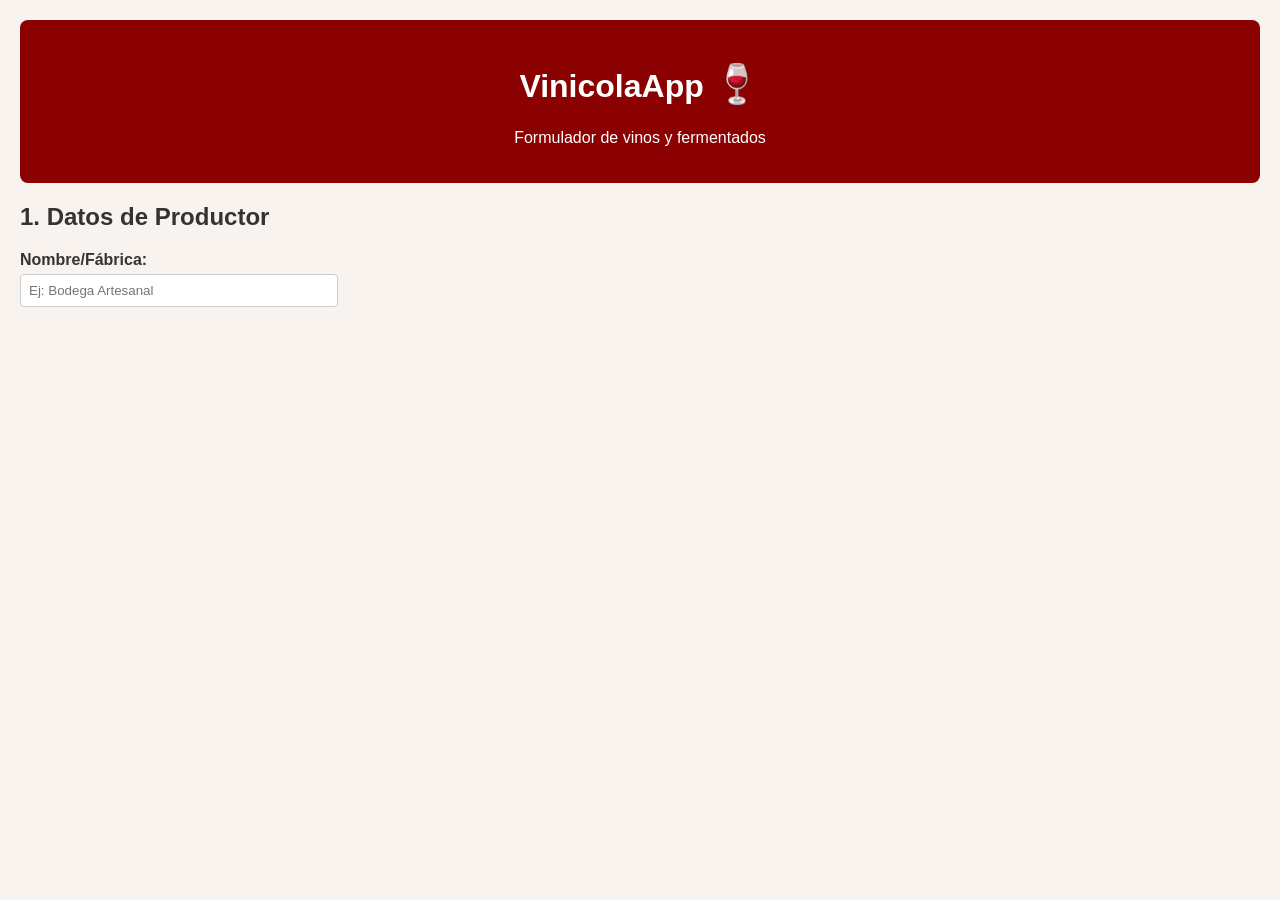
==== index.html @ 758805b4 "estructura incial" ====
<!DOCTYPE html>
<html lang="es">
<head>
    <meta charset="UTF-8">
    <meta name="viewport" content="width=device-width, initial-scale=1.0">
    <title>VinicolaApp 🍷</title>
    <link rel="stylesheet" href="css/style.css">
</head>
<body>
    <header>
        <h1>VinicolaApp <span>🍷</span></h1>
        <p>Formulador de vinos y fermentados</p>
    </header>

    <main>
        <section id="datos-productor">
            <h2>1. Datos de Productor</h2>
            <div class="form-group">
                <label for="nombre">Nombre/Fábrica:</label>
                <input type="text" id="nombre" placeholder="Ej: Bodega Artesanal">
            </div>
            <!-- Más campos... -->
        </section>
    </main>

    <script src="js/app.js"></script>
</body>
</html>
---- css/style.css ----
body {
    font-family: Arial, sans-serif;
    margin: 0;
    padding: 20px;
    background-color: #f9f3f0;
    color: #333;
}

header {
    background-color: #8b0000; /* Rojo vino */
    color: white;
    padding: 20px;
    text-align: center;
    border-radius: 8px;
}

h1 span {
    font-size: 1.2em;
}

.form-group {
    margin-bottom: 15px;
}

label {
    display: block;
    margin-bottom: 5px;
    font-weight: bold;
}

input, select {
    padding: 8px;
    width: 100%;
    max-width: 300px;
    border: 1px solid #ccc;
    border-radius: 4px;
}
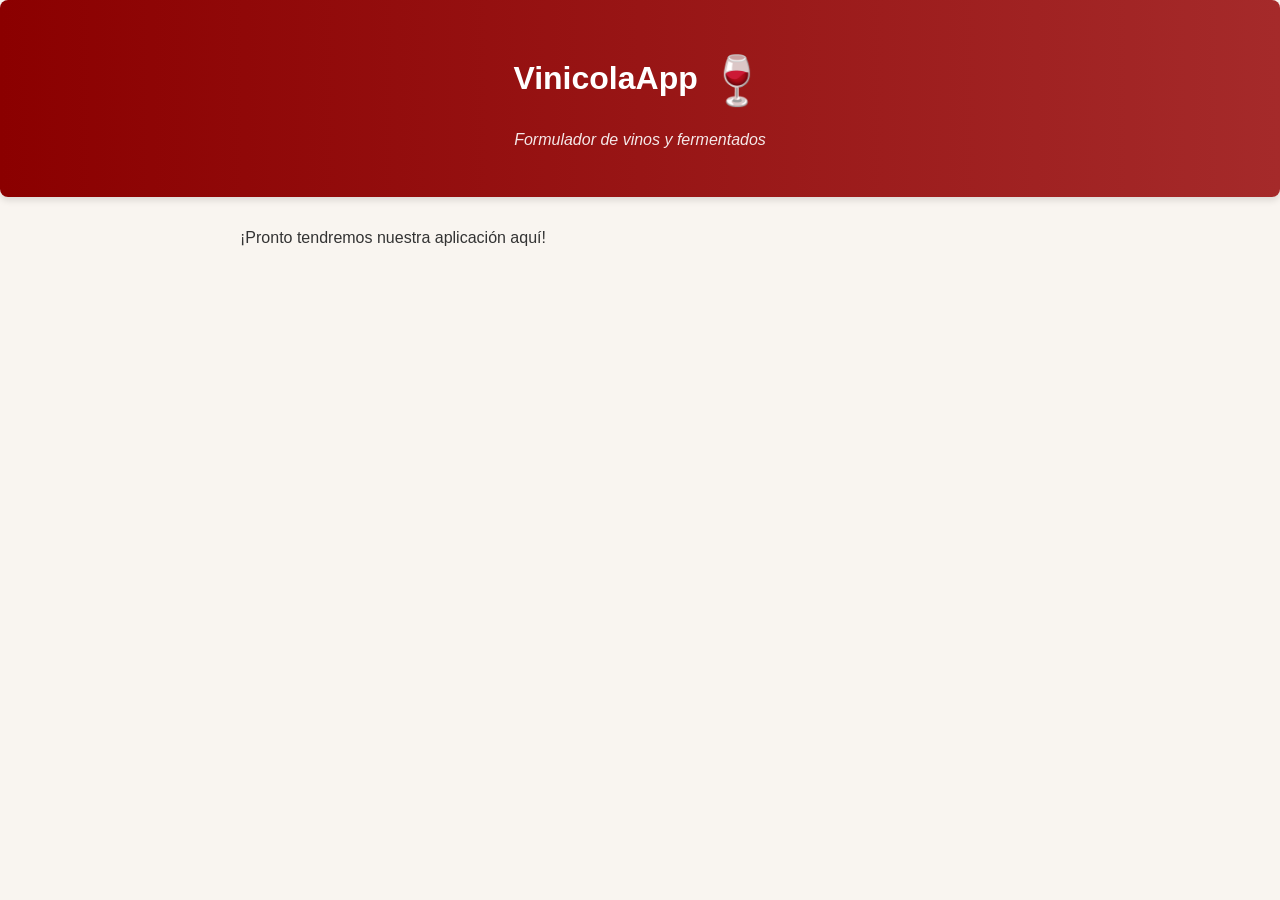
==== commit dae81d0c: "primera estructura basica" ====
--- a/index.html
+++ b/index.html
@@ -7,19 +7,15 @@
     <link rel="stylesheet" href="css/style.css">
 </head>
 <body>
-    <header>
-        <h1>VinicolaApp <span>🍷</span></h1>
-        <p>Formulador de vinos y fermentados</p>
+    <header class="wine-header">
+        <h1>VinicolaApp <span class="wine-emoji">🍷</span></h1>
+        <p class="tagline">Formulador de vinos y fermentados</p>
     </header>
 
-    <main>
-        <section id="datos-productor">
-            <h2>1. Datos de Productor</h2>
-            <div class="form-group">
-                <label for="nombre">Nombre/Fábrica:</label>
-                <input type="text" id="nombre" placeholder="Ej: Bodega Artesanal">
-            </div>
-            <!-- Más campos... -->
+    <main class="container">
+        <!-- Aquí irán las secciones -->
+        <section id="app-content">
+            <p>¡Pronto tendremos nuestra aplicación aquí!</p>
         </section>
     </main>
 
--- a/css/style.css
+++ b/css/style.css
@@ -34,4 +34,36 @@
     max-width: 300px;
     border: 1px solid #ccc;
     border-radius: 4px;
+}
+/* Estilos principales */
+body {
+    font-family: 'Arial', sans-serif;
+    margin: 0;
+    padding: 0;
+    background-color: #f9f5f0; /* Fondo crema claro */
+    color: #333;
+}
+
+.wine-header {
+    background: linear-gradient(to right, #8b0000, #a52a2a); /* Degradado rojo vino */
+    color: white;
+    padding: 2rem;
+    text-align: center;
+    box-shadow: 0 4px 6px rgba(0, 0, 0, 0.1);
+}
+
+.wine-emoji {
+    font-size: 1.5em;
+    vertical-align: middle;
+}
+
+.tagline {
+    font-style: italic;
+    opacity: 0.9;
+}
+
+.container {
+    max-width: 800px;
+    margin: 2rem auto;
+    padding: 0 1rem;
 }
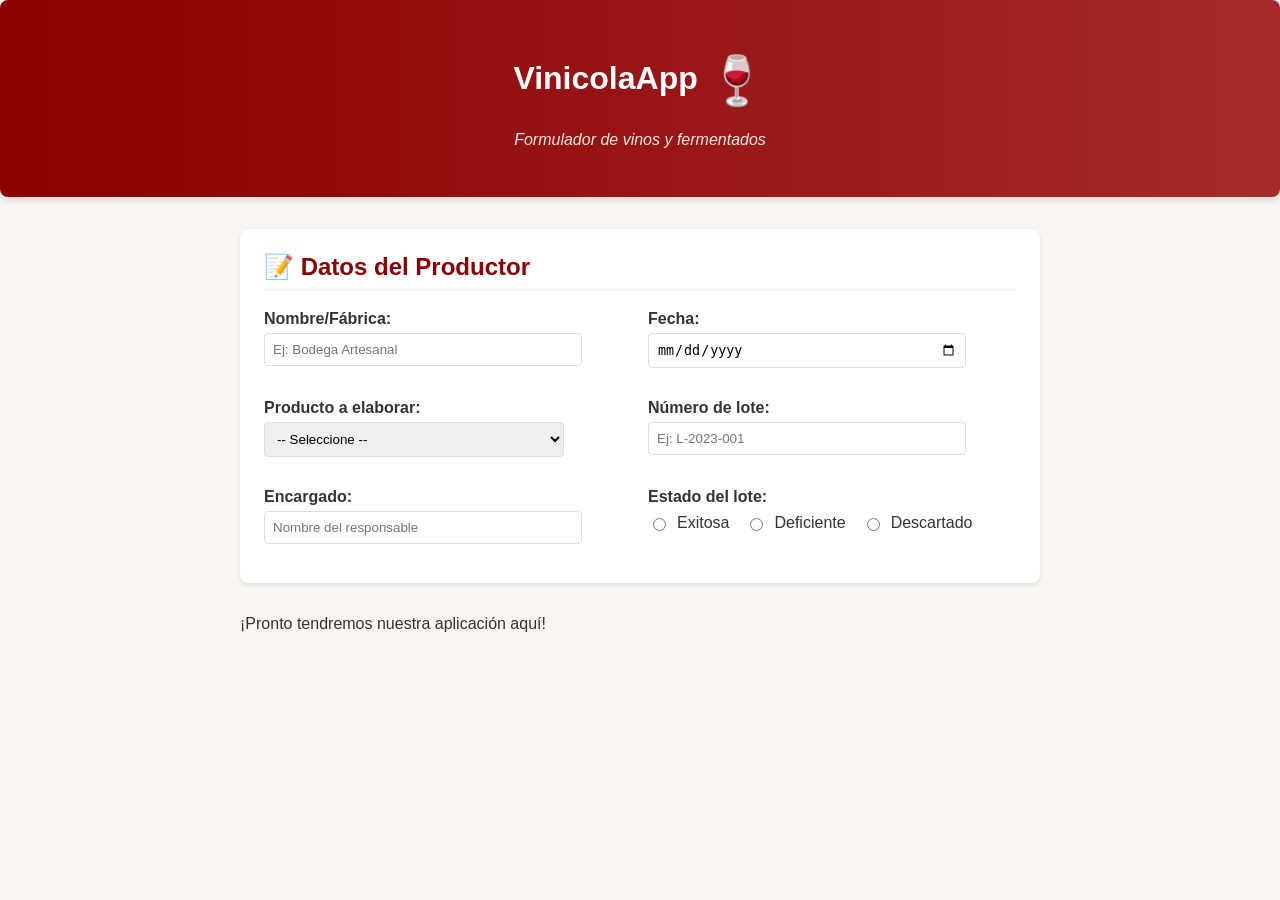
==== commit f4a37f6d: "datos de productor" ====
--- a/index.html
+++ b/index.html
@@ -14,7 +14,56 @@
 
     <main class="container">
         <!-- Aquí irán las secciones -->
-        <section id="app-content">
+        <section class="form-section">
+            <h2>📝 Datos del Productor</h2>
+            <div class="form-grid">
+                <div class="form-group">
+                    <label for="nombre-fabrica">Nombre/Fábrica:</label>
+                    <input type="text" id="nombre-fabrica" placeholder="Ej: Bodega Artesanal" required>
+                </div>
+                
+                <div class="form-group">
+                    <label for="fecha">Fecha:</label>
+                    <input type="date" id="fecha" required>
+                </div>
+                
+                <div class="form-group">
+                    <label for="producto">Producto a elaborar:</label>
+                    <select id="producto" required>
+                        <option value="">-- Seleccione --</option>
+                        <option value="vino">Vino de fruta</option>
+                        <option value="chicha">Chicha</option>
+                        <option value="masato">Masato</option>
+                        <option value="guarapo">Guarapo</option>
+                        <option value="otro">Otro</option>
+                    </select>
+                </div>
+                
+                <div class="form-group">
+                    <label for="numero-lote">Número de lote:</label>
+                    <input type="text" id="numero-lote" placeholder="Ej: L-2023-001" required>
+                </div>
+                
+                <div class="form-group">
+                    <label for="encargado">Encargado:</label>
+                    <input type="text" id="encargado" placeholder="Nombre del responsable">
+                </div>
+                
+                <div class="form-group">
+                    <label>Estado del lote:</label>
+                    <div class="radio-group">
+                        <label><input type="radio" name="estado-lote" value="exitosa"> Exitosa</label>
+                        <label><input type="radio" name="estado-lote" value="deficiente"> Deficiente</label>
+                        <label><input type="radio" name="estado-lote" value="descartado"> Descartado</label>
+                    </div>
+                    
+                    <div id="calificacion-container" style="display: none;">
+                        <label for="calificacion">Calificación (1-10):</label>
+                        <input type="number" id="calificacion" min="1" max="10">
+                    </div>
+                </div>
+            </div>
+        </section>
             <p>¡Pronto tendremos nuestra aplicación aquí!</p>
         </section>
     </main>
--- a/css/style.css
+++ b/css/style.css
@@ -66,4 +66,54 @@
     max-width: 800px;
     margin: 2rem auto;
     padding: 0 1rem;
+}
+/* Estilos para el formulario */
+.form-section {
+    background: white;
+    border-radius: 8px;
+    padding: 1.5rem;
+    margin-bottom: 2rem;
+    box-shadow: 0 2px 4px rgba(0,0,0,0.1);
+}
+
+.form-section h2 {
+    color: #8b0000;
+    margin-top: 0;
+    border-bottom: 1px solid #eee;
+    padding-bottom: 0.5rem;
+}
+
+.form-grid {
+    display: grid;
+    grid-template-columns: 1fr 1fr;
+    gap: 1rem;
+}
+
+.radio-group {
+    display: flex;
+    gap: 1rem;
+    margin-top: 0.5rem;
+}
+
+.radio-group label {
+    display: flex;
+    align-items: center;
+    gap: 0.5rem;
+    font-weight: normal;
+}
+
+input[type="text"],
+input[type="date"],
+input[type="number"],
+select {
+    padding: 0.5rem;
+    border: 1px solid #ddd;
+    border-radius: 4px;
+    width: 100%;
+}
+
+input:focus, select:focus {
+    outline: none;
+    border-color: #8b0000;
+    box-shadow: 0 0 0 2px rgba(139, 0, 0, 0.1);
 }
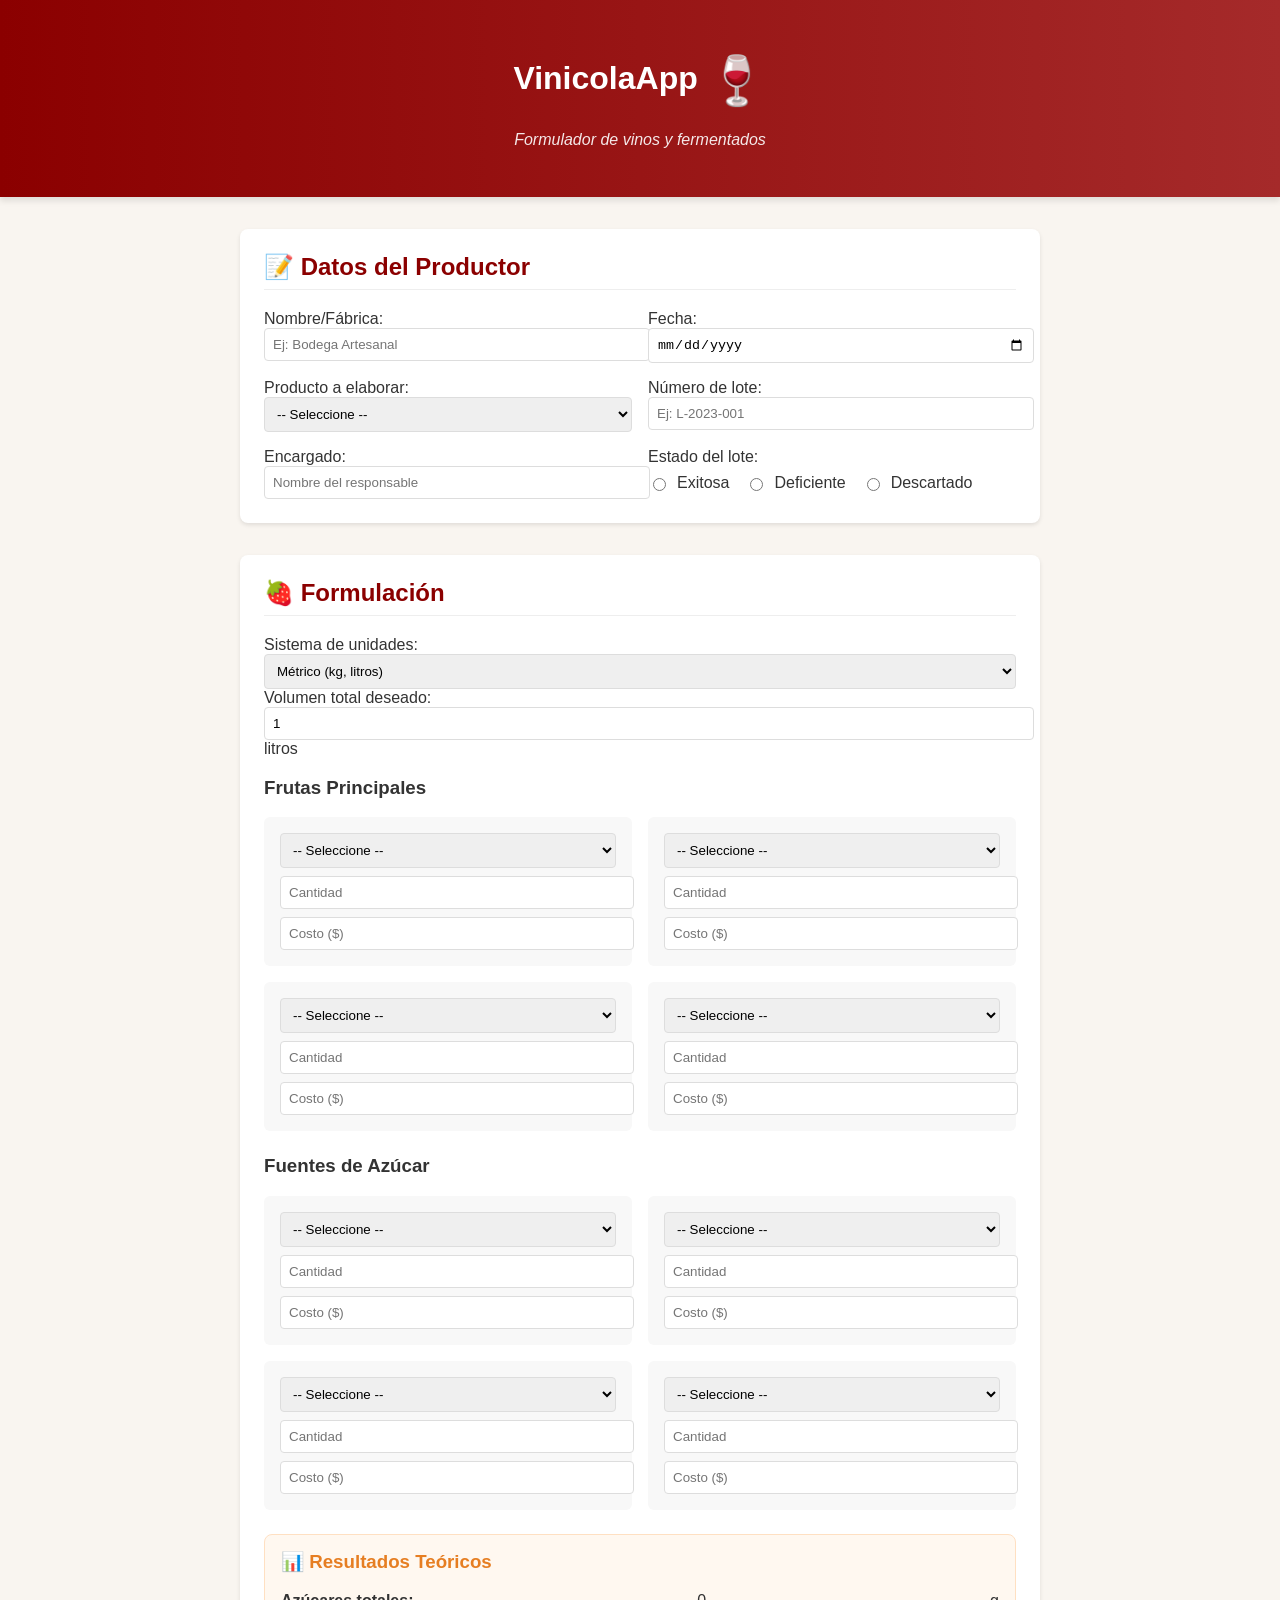
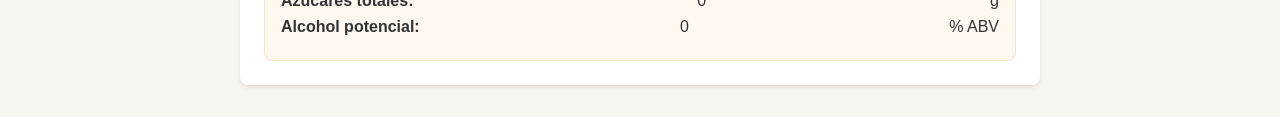
==== commit 9fe38945: "hasta aqui vamos bien" ====
--- a/index.html
+++ b/index.html
@@ -13,7 +13,7 @@
     </header>
 
     <main class="container">
-        <!-- Aquí irán las secciones -->
+        <!-- SECCIÓN 1: Datos del Productor -->
         <section class="form-section">
             <h2>📝 Datos del Productor</h2>
             <div class="form-grid">
@@ -37,6 +37,10 @@
                         <option value="guarapo">Guarapo</option>
                         <option value="otro">Otro</option>
                     </select>
+                    <div id="otro-producto-container" class="hidden">
+                        <label for="otro-producto">Especifique cuál:</label>
+                        <input type="text" id="otro-producto" placeholder="Ej: Hidromiel, Cerveza de fruta...">
+                    </div>
                 </div>
                 
                 <div class="form-group">
@@ -57,14 +61,52 @@
                         <label><input type="radio" name="estado-lote" value="descartado"> Descartado</label>
                     </div>
                     
-                    <div id="calificacion-container" style="display: none;">
+                    <div id="calificacion-container" class="hidden">
                         <label for="calificacion">Calificación (1-10):</label>
                         <input type="number" id="calificacion" min="1" max="10">
                     </div>
                 </div>
             </div>
         </section>
-            <p>¡Pronto tendremos nuestra aplicación aquí!</p>
+
+        <!-- SECCIÓN 2: Formulación -->
+        <section class="form-section">
+            <h2>🍓 Formulación</h2>
+            <div class="form-group">
+                <label for="sistema-unidades">Sistema de unidades:</label>
+                <select id="sistema-unidades">
+                    <option value="metrico">Métrico (kg, litros)</option>
+                    <option value="imperial">Imperial (lbs, galones)</option>
+                </select>
+            </div>
+
+            <div class="form-group">
+                <label for="volumen">Volumen total deseado:</label>
+                <input type="number" id="volumen" min="1" step="0.1" value="1">
+                <span id="volumen-unidad">litros</span>
+            </div>
+
+            <h3>Frutas Principales</h3>
+            <div id="frutas-container" class="ingredients-grid">
+                <!-- Generado dinámicamente -->
+            </div>
+
+            <h3>Fuentes de Azúcar</h3>
+            <div id="azucares-container" class="ingredients-grid">
+                <!-- Generado dinámicamente -->
+            </div>
+
+            <div class="results-box">
+                <h3>📊 Resultados Teóricos</h3>
+                <div class="result-item">
+                    <span>Azúcares totales:</span>
+                    <span id="azucares-totales">0</span> g
+                </div>
+                <div class="result-item">
+                    <span>Alcohol potencial:</span>
+                    <span id="alcohol-potencial">0</span> % ABV
+                </div>
+            </div>
         </section>
     </main>
 
--- a/css/style.css
+++ b/css/style.css
@@ -1,51 +1,14 @@
-body {
-    font-family: Arial, sans-serif;
-    margin: 0;
-    padding: 20px;
-    background-color: #f9f3f0;
-    color: #333;
-}
-
-header {
-    background-color: #8b0000; /* Rojo vino */
-    color: white;
-    padding: 20px;
-    text-align: center;
-    border-radius: 8px;
-}
-
-h1 span {
-    font-size: 1.2em;
-}
-
-.form-group {
-    margin-bottom: 15px;
-}
-
-label {
-    display: block;
-    margin-bottom: 5px;
-    font-weight: bold;
-}
-
-input, select {
-    padding: 8px;
-    width: 100%;
-    max-width: 300px;
-    border: 1px solid #ccc;
-    border-radius: 4px;
-}
 /* Estilos principales */
 body {
     font-family: 'Arial', sans-serif;
     margin: 0;
     padding: 0;
-    background-color: #f9f5f0; /* Fondo crema claro */
+    background-color: #f9f5f0;
     color: #333;
 }
 
 .wine-header {
-    background: linear-gradient(to right, #8b0000, #a52a2a); /* Degradado rojo vino */
+    background: linear-gradient(to right, #8b0000, #a52a2a);
     color: white;
     padding: 2rem;
     text-align: center;
@@ -67,6 +30,7 @@
     margin: 2rem auto;
     padding: 0 1rem;
 }
+
 /* Estilos para el formulario */
 .form-section {
     background: white;
@@ -87,6 +51,10 @@
     display: grid;
     grid-template-columns: 1fr 1fr;
     gap: 1rem;
+}
+
+.hidden {
+    display: none;
 }
 
 .radio-group {
@@ -116,4 +84,50 @@
     outline: none;
     border-color: #8b0000;
     box-shadow: 0 0 0 2px rgba(139, 0, 0, 0.1);
+}
+
+/* NUEVOS ESTILOS PARA FORMULACIÓN */
+.ingredients-grid {
+    display: grid;
+    grid-template-columns: 1fr 1fr;
+    gap: 1rem;
+    margin-bottom: 1.5rem;
+}
+
+.ingredient-row {
+    display: flex;
+    flex-direction: column;
+    gap: 0.5rem;
+    padding: 1rem;
+    background: #f8f8f8;
+    border-radius: 6px;
+}
+
+.ingredient-row select, 
+.ingredient-row input {
+    width: 100%;
+    padding: 0.5rem;
+}
+
+.results-box {
+    background: #fff8f0;
+    border: 1px solid #ffe0c2;
+    border-radius: 8px;
+    padding: 1rem;
+    margin-top: 1.5rem;
+}
+
+.results-box h3 {
+    margin-top: 0;
+    color: #e67e22;
+}
+
+.result-item {
+    display: flex;
+    justify-content: space-between;
+    margin-bottom: 0.5rem;
+}
+
+.result-item span:first-child {
+    font-weight: bold;
 }
